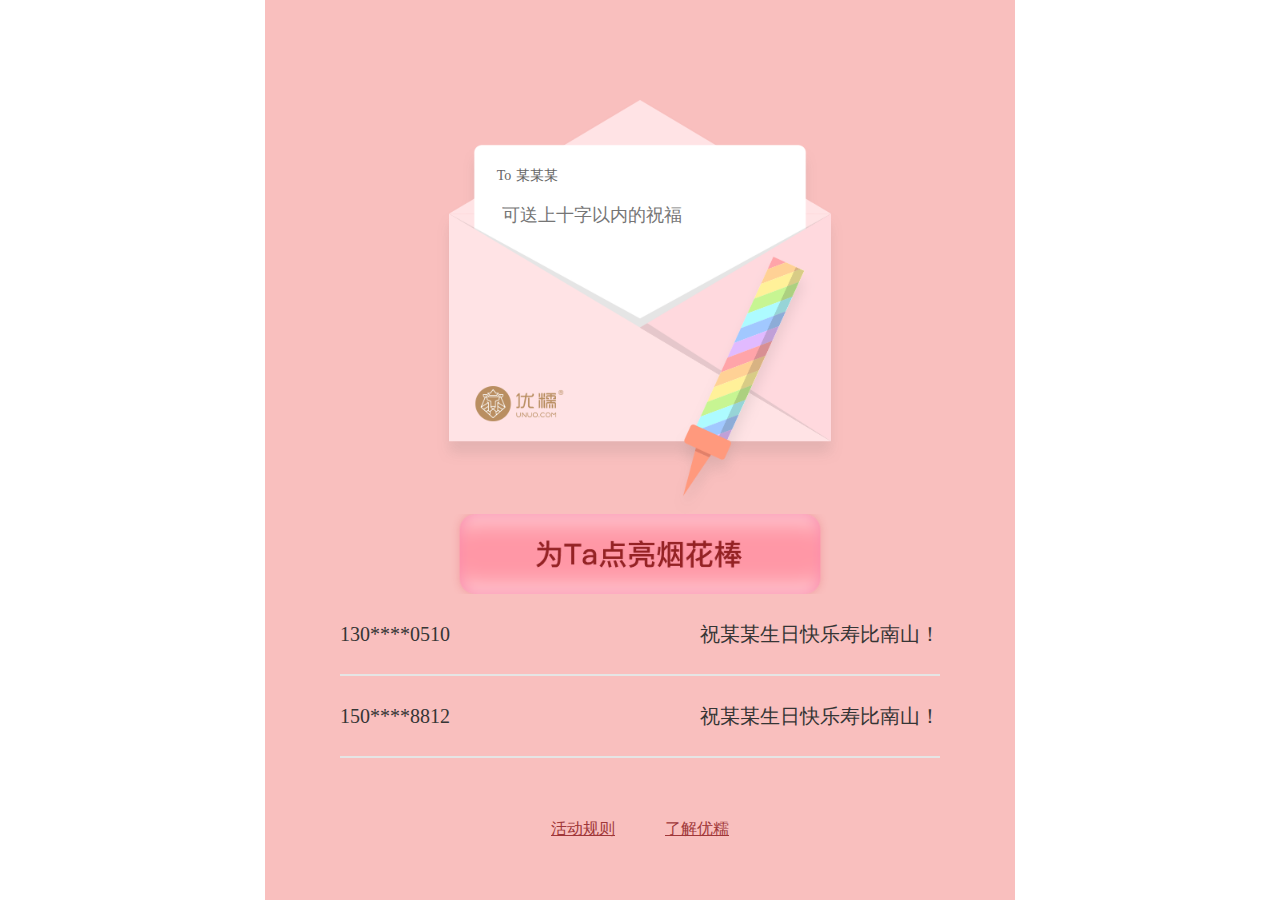
==== blessing.html @ ebb4b654 "first commit" ====
<!DOCTYPE html>
<html lang="en">

	<head>
		<meta charset="UTF-8">
		<meta name="viewport" content="width=device-width, initial-scale=1, maximum-scale=1, user-scalable=no">
		<meta http-equiv="X-UA-Compatible" content="ie=edge">
		<title>blessing</title>
		<link rel="stylesheet" type="text/css" href="css/style.css" />
	</head>

	<body>
		<div class="page bg">
			<div class="wrap">
				<div class="blessing-wrap">
					<div class="card-wrap">
						<label class="card-label">To<input type="text" name="target" value="某某某" class="card-target"></label>
						<input type="text" name="blessing" class="card-blessing" placeholder="可送上十字以内的祝福" maxlength="15">
					</div>
					<button class="btn brn_lightup"></button>
					<div class="blessing">
						<ul>
							<li>
								<div class="clearfix">
									<p class="blessing-tel">13021110510</p>
									<p class="blessing-text">祝某某生日快乐寿比南山！</p>
								</div>
							</li>
							<li>
								<div class="clearfix">
									<p class="blessing-tel">15051988812</p>
									<p class="blessing-text">祝某某生日快乐寿比南山！</p>
								</div>
							</li>
						</ul>
					</div>
				</div>
			</div>
			<div class="rules-wrap">
				<a href="" class="rules">活动规则</a>
				<a href="" class="rules">了解优糯</a>
			</div>
		</div>
		<script src="js/main.js" type="text/javascript" charset="utf-8"></script>
	</body>

</html>
---- css/style.css ----
html,body{
	padding: 0;
	margin: 0;
	font-family: "微软雅黑";
	width: 100%;
	height: 100%;
	-webkit-text-size-adjust: 100%;
	-webkit-tap-highlight-color: rgba(0, 0, 0, 0);
}
button,input,select,textarea{
	-webkit-appearance: none;
    -webkit-user-select: none;
    -moz-user-select: none;
    -ms-user-select: none;
    user-select: none;
    outline: 0;
    border: none;
    background-color: transparent;
}
ul,li{
	list-style: none;
}
ul,li,h1,h2,h3,h4,h5,h6,p{
	margin: 0;
	padding: 0;
	font-weight: normal;
}
a,a:hover{
	text-decoration: none;
}
.clearfix::after{
  content: '';
  display: block;
  clear: both;
}

body{
	max-width: 750px;
	margin: 0 auto;
}
.page{
	width: 100%;
	height: 100%;
	background: url(../img/bg2.jpg) no-repeat center;
	background-size: cover;
	display: flex;
	flex-direction: column;
}
.btn {
	width: 377.6px;
	height: 80px;
	background-repeat: no-repeat;
	background-size: cover;
	background-position: center;
	display: block;
	margin: 0 auto;
}
.wrap{
	flex: 1;
}
.wrap + .rules-wrap{
	flex: 0 150px;
}
/*cake*/
.cake-wrap{
	width: 100%;
	height: 860px;
	position: relative;
}
.cake{
	width: 100%;
	height: 860px;
	object-fit: contain;
}
/*start*/
.start-wrap{
	width: 500px;
	position: absolute;
	left: 0;
	right: 0;
	bottom: 150px;
	margin: auto;
}
.start-wrap .call{
	display: block;
	width: 300px;
	margin: 10px auto;
	font-size: 16px;
	color: #9a1516;
}
.start-wrap .call .call-input{
	width: 150px;
	padding: 10px;
	font-size: 16px;
	color: #666;
	border-bottom: 1px solid #ccc;
	text-align: center;
}
.btn_start{
	background-image: url(../img/btn_start.png);
}
.btn_lottery{
	background-image: url(../img/btn_lottery.png);
}
.btn_blessing{
	background-image: url(../img/btn_blessing.png);
}
.brn_lightup{
	background-image: url(../img/brn_lightup.png);
}
.btn_lighten{
	background-image: url(../img/btn_lighten.png);
}
/*rules*/
.rules-wrap{
	height: 50px;
	margin: 0 auto;
	text-align: center;
	display: flex;
    align-items: center;
    justify-content: center;
}
.rules{
	font-size: 16px;
	color: #a03739;
	text-decoration: underline;
}
.rules + .rules{
	margin-left: 50px;
}
/*blessing*/
.page.bg{
	background: url(../img/bg1.jpg) no-repeat center;
}
.page.bg .wrap{
	padding-top: 100px;
}
.blessing{
	position: absolute;
	left: 0;
	right: 0;
	bottom: -30px;
	margin: auto;
	width: 80%;
}
.blessing li{
	border-bottom: 2px solid #e5e5e5;
	height: 80px;
}
.blessing li p{
	font-size: 20px;
	color: #353535;
	line-height: 80px;
}
.blessing li .blessing-tel{
	float: left;
}
.blessing li .blessing-text{
	float: right;
}
/*blessing-wrap*/
.blessing-wrap{
	width: 100%;
	height: 100%;
	display: flex;
    flex-direction: column;
    align-items: center;
    justify-content: center;
    position: relative;
}
.blessing-wrap .card-wrap{
	width: 406.4px;
	height: 414.4px;
	background-image: url(../img/card.png);
	background-repeat: no-repeat;
	background-position: center;
	background-size: cover;
	position: relative;
}
.blessing-wrap .blessing{
	position: static;
}
.card-label{
	font-size: 14px;
	color: #666;
	position: absolute;
	top: 60px;
	left: 60px;
	line-height: 32px;
}
.card-target{
	padding: 5px;
	font-size: 14px;
	color: #666;
}
.card-blessing{
	font-size: 18px;
	color: #666;
	position: absolute;
	top: 100px;
	left: 60px;
	right: 60px;
	padding: 5px;
}

@media only screen and (min-width: 320px) and (max-width: 768px) {
	.btn {
		width: 5.03rem;
		height: 1.06rem;
	}
	/*cake*/
	.cake-wrap{
		width: 100%;
		height: 11.46rem;
	}
	.cake{
		width: 100%;
		height: 11.46rem;
	}
	/*start*/
	.start-wrap{
		width: 6.66rem;
		bottom: 2.4rem;
	}
	.start-wrap .call{
		width: 4rem;
		font-size: 0.21rem;
	}
	.start-wrap .call .call-input{
		width: 2rem;
		padding: 0.13rem;
		font-size: 0.21rem;
	}
	/*rules*/
	.wrap + .rules-wrap{
		flex: 0 2rem;
	}
	.rules-wrap{
		height: 0.66rem;
	}
	.rules{
		font-size: 0.21rem;
	}
	.rules + .rules{
		margin-left: 0.66rem;
	}
	/*blessing*/
	.blessing li{
		height: 1.06rem;
	}
	.blessing li p{
		font-size: 0.26rem;
		line-height: 1.06rem;
	}
	.page.bg .wrap{
		padding-top: 1.33rem;
	}
	.blessing-wrap .card-wrap{
		width: 5.41rem;
		height: 5.52rem;
	}
	.card-label{
		font-size: 0.18rem;
		position: absolute;
		top: 0.8rem;
		left: 0.8rem;
		line-height: 0.42rem;
	}
	.card-target{
		font-size: 0.18rem;
	}
	.card-blessing{
		font-size: 0.24rem;
		position: absolute;
		top: 1.33rem;
		left: 0.8rem;
		right: 0.8rem;
	}
}
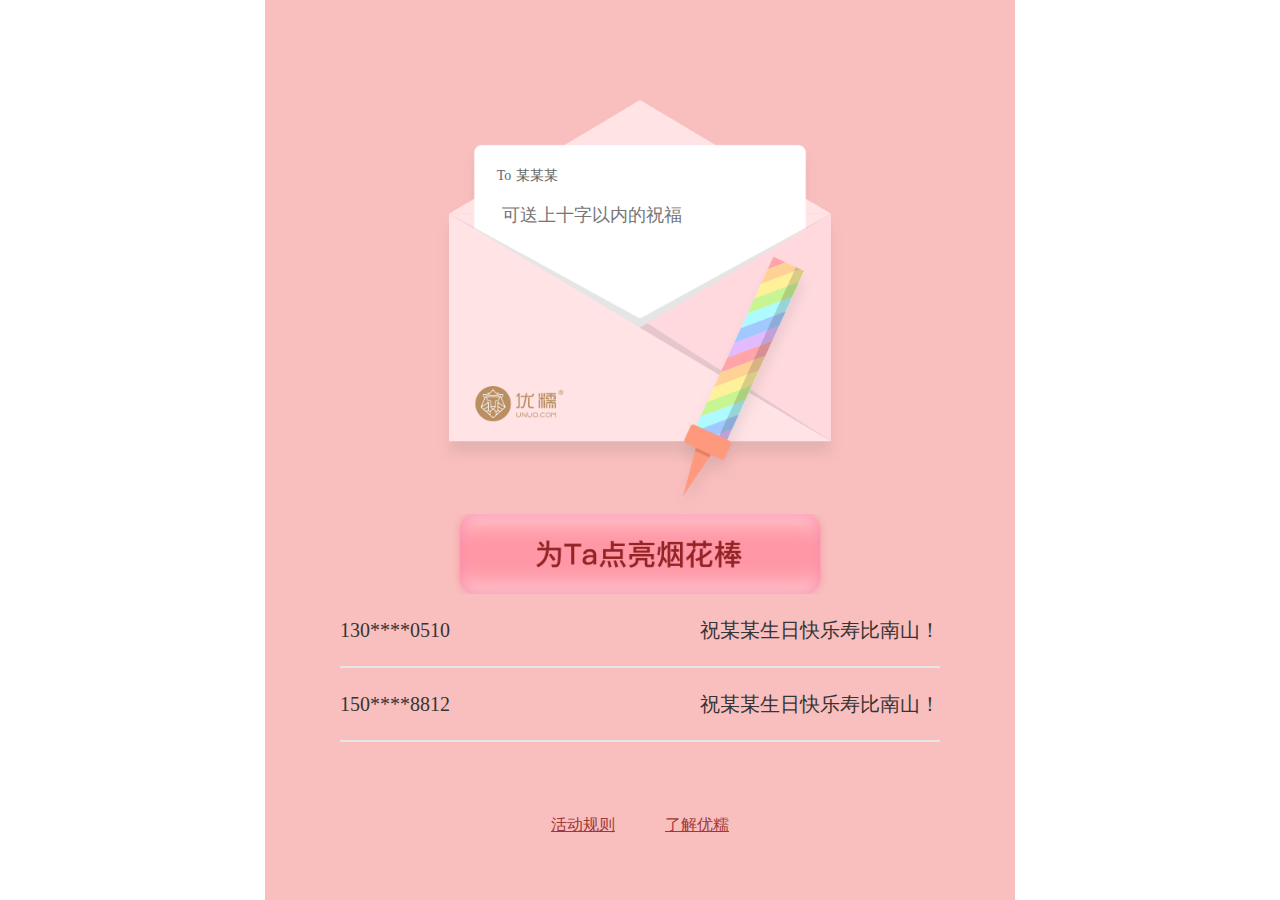
==== commit 53cae2b4: "20180830完成" ====
--- a/blessing.html
+++ b/blessing.html
@@ -12,29 +12,31 @@
 	<body>
 		<div class="page bg">
 			<div class="wrap">
-				<div class="blessing-wrap">
-					<div class="card-wrap">
-						<label class="card-label">To<input type="text" name="target" value="某某某" class="card-target"></label>
-						<input type="text" name="blessing" class="card-blessing" placeholder="可送上十字以内的祝福" maxlength="15">
+				<form method="post">
+					<div class="blessing-wrap">
+						<div class="card-wrap">
+							<label class="card-label">To<input type="text" name="target" value="某某某" class="card-target"></label>
+							<input type="text" name="blessing" class="card-blessing" placeholder="可送上十字以内的祝福" maxlength="10">
+						</div>
+						<button class="btn brn_lightup"></button>
+						<div class="blessing">
+							<ul>
+								<li>
+									<div class="clearfix">
+										<p class="blessing-tel">13021110510</p>
+										<p class="blessing-text">祝某某生日快乐寿比南山！</p>
+									</div>
+								</li>
+								<li>
+									<div class="clearfix">
+										<p class="blessing-tel">15051988812</p>
+										<p class="blessing-text">祝某某生日快乐寿比南山！</p>
+									</div>
+								</li>
+							</ul>
+						</div>
 					</div>
-					<button class="btn brn_lightup"></button>
-					<div class="blessing">
-						<ul>
-							<li>
-								<div class="clearfix">
-									<p class="blessing-tel">13021110510</p>
-									<p class="blessing-text">祝某某生日快乐寿比南山！</p>
-								</div>
-							</li>
-							<li>
-								<div class="clearfix">
-									<p class="blessing-tel">15051988812</p>
-									<p class="blessing-text">祝某某生日快乐寿比南山！</p>
-								</div>
-							</li>
-						</ul>
-					</div>
-				</div>
+				</form>
 			</div>
 			<div class="rules-wrap">
 				<a href="" class="rules">活动规则</a>
--- a/css/style.css
+++ b/css/style.css
@@ -7,15 +7,17 @@
 	-webkit-text-size-adjust: 100%;
 	-webkit-tap-highlight-color: rgba(0, 0, 0, 0);
 }
-button,input,select,textarea{
+button,input{
+    outline: 0;
+    border: none;
+    background-color: transparent;
+}
+button{
 	-webkit-appearance: none;
     -webkit-user-select: none;
     -moz-user-select: none;
     -ms-user-select: none;
     user-select: none;
-    outline: 0;
-    border: none;
-    background-color: transparent;
 }
 ul,li{
 	list-style: none;
@@ -64,12 +66,13 @@
 /*cake*/
 .cake-wrap{
 	width: 100%;
-	height: 860px;
+	height: 688px;
 	position: relative;
+	text-align: center;
 }
 .cake{
-	width: 100%;
-	height: 860px;
+	width: 80%;
+	height: 688px;
 	object-fit: contain;
 }
 /*start*/
@@ -78,13 +81,13 @@
 	position: absolute;
 	left: 0;
 	right: 0;
-	bottom: 150px;
+	top: 450px;
 	margin: auto;
 }
 .start-wrap .call{
 	display: block;
 	width: 300px;
-	margin: 10px auto;
+	margin: 0 auto 10px;
 	font-size: 16px;
 	color: #9a1516;
 }
@@ -136,21 +139,17 @@
 	padding-top: 100px;
 }
 .blessing{
-	position: absolute;
-	left: 0;
-	right: 0;
-	bottom: -30px;
 	margin: auto;
 	width: 80%;
 }
 .blessing li{
 	border-bottom: 2px solid #e5e5e5;
-	height: 80px;
+	height: 72px;
 }
 .blessing li p{
 	font-size: 20px;
 	color: #353535;
-	line-height: 80px;
+	line-height: 72px;
 }
 .blessing li .blessing-tel{
 	float: left;
@@ -177,9 +176,6 @@
 	background-size: cover;
 	position: relative;
 }
-.blessing-wrap .blessing{
-	position: static;
-}
 .card-label{
 	font-size: 14px;
 	color: #666;
@@ -210,17 +206,15 @@
 	}
 	/*cake*/
 	.cake-wrap{
-		width: 100%;
-		height: 11.46rem;
+		height: 9.17rem;
 	}
 	.cake{
-		width: 100%;
-		height: 11.46rem;
+		height: 9.17rem;
 	}
 	/*start*/
 	.start-wrap{
 		width: 6.66rem;
-		bottom: 2.4rem;
+		top: 6rem;
 	}
 	.start-wrap .call{
 		width: 4rem;
@@ -246,11 +240,11 @@
 	}
 	/*blessing*/
 	.blessing li{
-		height: 1.06rem;
+		height: 0.96rem;
 	}
 	.blessing li p{
 		font-size: 0.26rem;
-		line-height: 1.06rem;
+		line-height: 0.96rem;
 	}
 	.page.bg .wrap{
 		padding-top: 1.33rem;
